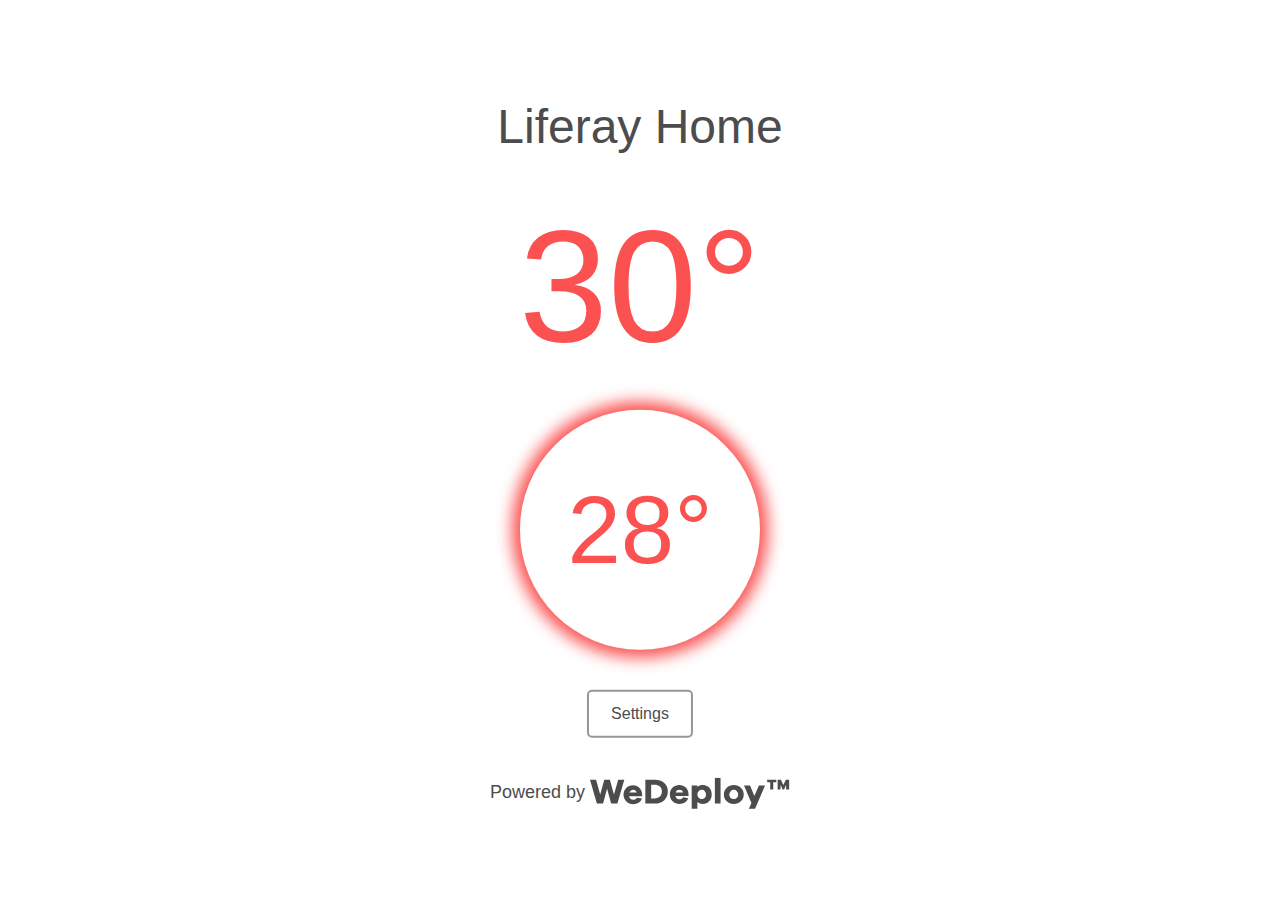
==== hosting/index.html @ dc0c037b "Move files to hosting folder" ====
<!DOCTYPE html>
<html lang="en">
<head>
	<meta charset="UTF-8">
	<title>Liferay Home</title>
	<link rel="stylesheet" href="//fonts.googleapis.com/css?family=Source+Code+Pro:300,500,700">
	<link rel="stylesheet" href="./main.css">
	<meta content="minimum-scale=1.0, width=device-width" name="viewport">
</head>
<body>
	<div class="container">
		<div class="content">
			<h2 class="name">Liferay Home</h2>
			<span class="temperature red">
				<span class="current-temp">30</span>°
			</span>

			<div class="thermostat red">
				<span class="current-temp">28</span>°
			</div>

			<div class="reporting">
				<div class="future-graph">
					<dl>
						<dd>

						</dd>
					</dl>
				</div>
				<div class="past-graph">

				</div>
			</div>

			<button><a href="./settings.html">Settings</a></button>
		</div>

		<div class="powered-by">Powered by <svg id="wedeploy-logo" class="wedeploy-logo" fill="currentColor" width="200px" xmlns="http://www.w3.org/2000/svg" viewBox="0 0 151 24"><g><path d="M119.7 24h4.7l7.8-18.1h-4.6l-3.5 7.9-3.2-7.9h-4.6l5.6 13.1zM67.5 19.8c1.6 0 3-.4 4.1-1.1 1.2-.7 2-1.8 2.6-3.2l-3.8-.8c-.6 1-1.5 1.6-2.9 1.6-.7 0-1.4-.2-1.9-.7-.5-.5-.9-1.1-1.1-1.9h9.9v-1.1c0-2.2-.7-3.9-2-5.2-1.3-1.3-3-2-4.9-2-2 0-3.7.7-5.1 2-1.4 1.3-2.1 3.1-2.1 5.2s.7 3.8 2.1 5.2c1.5 1.3 3.2 2 5.1 2zM65.8 9.5c.5-.3 1.1-.5 1.8-.5.6 0 1.2.2 1.7.5.5.4.8.9 1 1.6h-5.6c.2-.6.6-1.2 1.1-1.6zM136.1 8.8h2.3V3.3h2.3V1.4h-6.9v1.9h2.3zM81.1 18.3c1.1 1 2.5 1.5 4.2 1.5 1.8 0 3.4-.7 4.7-2 1.3-1.3 1.9-3.1 1.9-5.2s-.6-3.8-1.9-5.2c-1.3-1.3-2.8-2-4.7-2-1.7 0-3.1.5-4.2 1.5v-1h-4.3V24h4.3v-5.7zm1-8.2c.7-.7 1.4-1 2.3-1 1 0 1.7.3 2.3 1 .6.7.9 1.5.9 2.5s-.3 1.9-.9 2.5c-.6.6-1.4 1-2.3 1-.9 0-1.7-.3-2.3-1s-1-1.5-1-2.5.3-1.8 1-2.5zM108.6 19.8c2.1 0 3.8-.7 5.3-2 1.4-1.3 2.2-3 2.2-5.2 0-2.1-.7-3.8-2.2-5.1-1.4-1.3-3.2-2-5.3-2-2.1 0-3.9.7-5.3 2s-2.2 3-2.2 5.1c0 2.1.7 3.8 2.2 5.2s3.2 2 5.3 2zm-2.3-9.7c.7-.7 1.4-1 2.3-1 .9 0 1.6.3 2.3 1 .7.7 1 1.5 1 2.5s-.3 1.9-1 2.5c-.6.7-1.4 1-2.3 1-.4 0-.9-.1-1.3-.2-.4-.2-.8-.4-1.1-.7-.7-.7-1-1.5-1-2.5.1-1.1.4-1.9 1.1-2.6zM9.9 19.4l3-11.1L16 19.4h4.7l5.2-18h-4.6l-3.2 11.3L15 1.4h-4.2L7.7 12.7 4.6 1.4H0l5.2 18zM143.9 5.2l1.6 3.6h1.1l1.5-3.6v3.6h2.3V1.4h-2.5l-1.9 4-1.8-4h-2.5v7.4h2.2zM94.3 0h4.3v19.4h-4.3zM27.5 18c1.4 1.3 3.1 2 5.1 2 1.6 0 3-.4 4.1-1.1 1.2-.7 2-1.8 2.6-3.2l-3.9-.7c-.6 1-1.5 1.6-2.9 1.6-.7 0-1.4-.2-1.9-.7-.5-.5-.9-1.1-1.1-1.9h9.9v-1.1c0-2.2-.7-3.9-2-5.2-1.3-1.3-3-2-4.9-2-2 0-3.7.7-5.1 2-1.4 1.3-2.1 3.1-2.1 5.2.1 2 .8 3.7 2.2 5.1zm3.3-8.3c.5-.4 1.1-.6 1.8-.6.6 0 1.2.2 1.7.5.5.4.8.9 1 1.6h-5.6c.2-.6.6-1.1 1.1-1.5zM56.1 16.9c1.8-1.7 2.7-3.8 2.7-6.5s-.9-4.9-2.7-6.5c-1.8-1.7-4.2-2.5-7.2-2.5h-7.1v18.1h7.1c3-.1 5.4-.9 7.2-2.6zm-9.9-1.3V5.2h2.5c1.7 0 3 .5 4.1 1.4 1 .9 1.5 2.2 1.5 3.8 0 1.6-.5 2.8-1.5 3.8-1 .9-2.4 1.4-4.1 1.4h-2.5z"/></g></svg></div>
	</div>
</body>
</html>
---- hosting/main.css ----
a {
	color: #4C4C4E;
	text-decoration: none;
}

body {
	color: #4C4C4E;
	font-family: 'Open Sans', sans-serif;
	font-size: 18px;
}

button, input[type="submit"] {
	background: none;
	border: 2px solid #979797;
	border-radius: 5px;
	margin: .5rem;
}

button a {
	display: block;
	font-size: 1rem;
	padding: .75rem 1rem;
}

h1 {
	font-size: 4rem;
	font-weight: 700;
}

h2 {
	font-size: 3rem;
	font-weight: 300;
}

.container {
	position: absolute;
	top: 50%;
	left: 50%;
	transform: translate(-50%, -50%);
	text-align: center;
}

input, input:not([type="submit"]) {
	border: 2px solid gray;
	border-width: 0 0 1px 0;
	display: block;
	font-size: 1.25rem;
	margin: 1.5rem auto;
	max-width: 300px;
	padding: .25rem;
	width: 100%;
}

input:focus {
	outline: none;
}

.blue {
	color: #83C9FF;
}

.red {
	color: #FC5151;
}

.gray {
	color: #979797;
}

.logo {
	position: absolute;
	bottom: 20px;
	left: 50%;
	transform: translate(-50%, -50%);
}

.orange {
	color: #F6A623;
}

.powered-by {
	margin: 2rem 0;
}

.powered-by svg {
	vertical-align: middle;
}

.temperature-format, .temperature-format a {
	color: #979797;
	font-size: 3rem;
	margin: 1rem auto;
}

.temperature {
	font-size: 10rem;
}

.thermostat {
	align-items: center;
	box-shadow: 0px 0px 1rem 0.5rem;
	border-radius: 100%;
	display: flex;
	font-size: 6rem;
	height: 15rem;
	justify-content: center;
	margin: 2rem auto;
	width: 15rem;

}

.temperature-format a.selected {
	color: #4C4C4E;
}
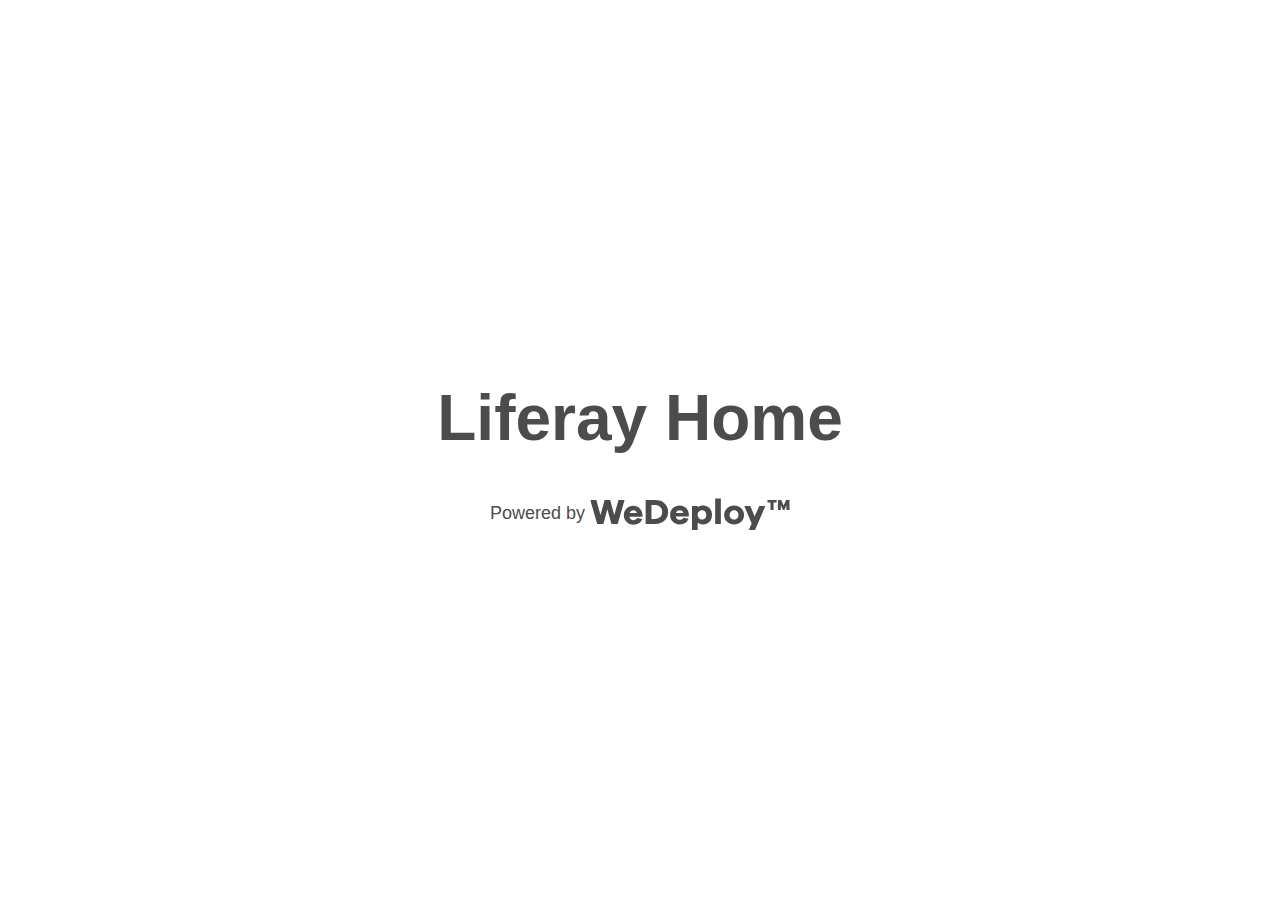
==== commit 51fbcbb0: "google auth" ====
--- a/hosting/index.html
+++ b/hosting/index.html
@@ -4,38 +4,27 @@
 	<meta charset="UTF-8">
 	<title>Liferay Home</title>
 	<link rel="stylesheet" href="//fonts.googleapis.com/css?family=Source+Code+Pro:300,500,700">
-	<link rel="stylesheet" href="./main.css">
+	<link rel="stylesheet" href="main.css">
 	<meta content="minimum-scale=1.0, width=device-width" name="viewport">
 </head>
 <body>
 	<div class="container">
-		<div class="content">
-			<h2 class="name">Liferay Home</h2>
-			<span class="temperature red">
-				<span class="current-temp">30</span>°
-			</span>
-
-			<div class="thermostat red">
-				<span class="current-temp">28</span>°
-			</div>
-
-			<div class="reporting">
-				<div class="future-graph">
-					<dl>
-						<dd>
-
-						</dd>
-					</dl>
-				</div>
-				<div class="past-graph">
-
-				</div>
-			</div>
-
-			<button><a href="./settings.html">Settings</a></button>
-		</div>
+		<h1 class="name">Liferay Home</h1>
 
 		<div class="powered-by">Powered by <svg id="wedeploy-logo" class="wedeploy-logo" fill="currentColor" width="200px" xmlns="http://www.w3.org/2000/svg" viewBox="0 0 151 24"><g><path d="M119.7 24h4.7l7.8-18.1h-4.6l-3.5 7.9-3.2-7.9h-4.6l5.6 13.1zM67.5 19.8c1.6 0 3-.4 4.1-1.1 1.2-.7 2-1.8 2.6-3.2l-3.8-.8c-.6 1-1.5 1.6-2.9 1.6-.7 0-1.4-.2-1.9-.7-.5-.5-.9-1.1-1.1-1.9h9.9v-1.1c0-2.2-.7-3.9-2-5.2-1.3-1.3-3-2-4.9-2-2 0-3.7.7-5.1 2-1.4 1.3-2.1 3.1-2.1 5.2s.7 3.8 2.1 5.2c1.5 1.3 3.2 2 5.1 2zM65.8 9.5c.5-.3 1.1-.5 1.8-.5.6 0 1.2.2 1.7.5.5.4.8.9 1 1.6h-5.6c.2-.6.6-1.2 1.1-1.6zM136.1 8.8h2.3V3.3h2.3V1.4h-6.9v1.9h2.3zM81.1 18.3c1.1 1 2.5 1.5 4.2 1.5 1.8 0 3.4-.7 4.7-2 1.3-1.3 1.9-3.1 1.9-5.2s-.6-3.8-1.9-5.2c-1.3-1.3-2.8-2-4.7-2-1.7 0-3.1.5-4.2 1.5v-1h-4.3V24h4.3v-5.7zm1-8.2c.7-.7 1.4-1 2.3-1 1 0 1.7.3 2.3 1 .6.7.9 1.5.9 2.5s-.3 1.9-.9 2.5c-.6.6-1.4 1-2.3 1-.9 0-1.7-.3-2.3-1s-1-1.5-1-2.5.3-1.8 1-2.5zM108.6 19.8c2.1 0 3.8-.7 5.3-2 1.4-1.3 2.2-3 2.2-5.2 0-2.1-.7-3.8-2.2-5.1-1.4-1.3-3.2-2-5.3-2-2.1 0-3.9.7-5.3 2s-2.2 3-2.2 5.1c0 2.1.7 3.8 2.2 5.2s3.2 2 5.3 2zm-2.3-9.7c.7-.7 1.4-1 2.3-1 .9 0 1.6.3 2.3 1 .7.7 1 1.5 1 2.5s-.3 1.9-1 2.5c-.6.7-1.4 1-2.3 1-.4 0-.9-.1-1.3-.2-.4-.2-.8-.4-1.1-.7-.7-.7-1-1.5-1-2.5.1-1.1.4-1.9 1.1-2.6zM9.9 19.4l3-11.1L16 19.4h4.7l5.2-18h-4.6l-3.2 11.3L15 1.4h-4.2L7.7 12.7 4.6 1.4H0l5.2 18zM143.9 5.2l1.6 3.6h1.1l1.5-3.6v3.6h2.3V1.4h-2.5l-1.9 4-1.8-4h-2.5v7.4h2.2zM94.3 0h4.3v19.4h-4.3zM27.5 18c1.4 1.3 3.1 2 5.1 2 1.6 0 3-.4 4.1-1.1 1.2-.7 2-1.8 2.6-3.2l-3.9-.7c-.6 1-1.5 1.6-2.9 1.6-.7 0-1.4-.2-1.9-.7-.5-.5-.9-1.1-1.1-1.9h9.9v-1.1c0-2.2-.7-3.9-2-5.2-1.3-1.3-3-2-4.9-2-2 0-3.7.7-5.1 2-1.4 1.3-2.1 3.1-2.1 5.2.1 2 .8 3.7 2.2 5.1zm3.3-8.3c.5-.4 1.1-.6 1.8-.6.6 0 1.2.2 1.7.5.5.4.8.9 1 1.6h-5.6c.2-.6.6-1.1 1.1-1.5zM56.1 16.9c1.8-1.7 2.7-3.8 2.7-6.5s-.9-4.9-2.7-6.5c-1.8-1.7-4.2-2.5-7.2-2.5h-7.1v18.1h7.1c3-.1 5.4-.9 7.2-2.6zm-9.9-1.3V5.2h2.5c1.7 0 3 .5 4.1 1.4 1 .9 1.5 2.2 1.5 3.8 0 1.6-.5 2.8-1.5 3.8-1 .9-2.4 1.4-4.1 1.4h-2.5z"/></g></svg></div>
 	</div>
+
+	<script src="http://cdn.wedeploy.com/api/latest/wedeploy.js"></script>
+	<script>
+		var auth = WeDeploy.auth('auth.liferay-home-dashboard.wedeploy.io');
+
+		var googleProvider = new auth.provider.Google();
+		googleProvider.setProviderScope('email');
+		auth.signInWithRedirect(googleProvider);
+
+		auth.onSignIn(function(user) {
+			document.location.href = '/home.html'
+		});
+	</script>
 </body>
 </html>
